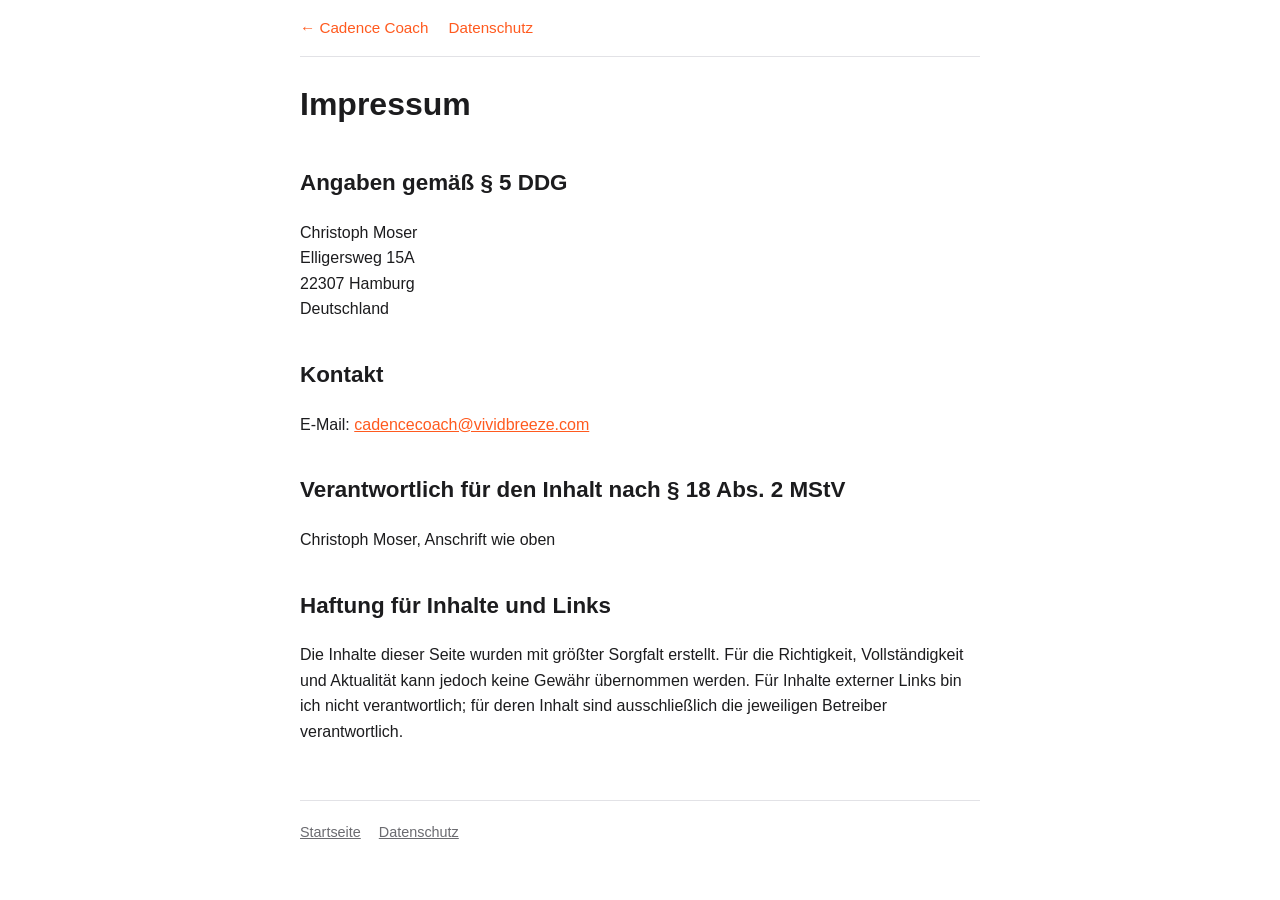
==== impressum.html @ ab38ec8d "Add Cadence Coach website (landing page, privacy, impressum) Co-Authored-By: Claude Sonnet 5.5 <nore" ====
<!DOCTYPE html>
<html lang="de">
<head>
  <meta charset="utf-8">
  <meta name="viewport" content="width=device-width, initial-scale=1">
  <title>Impressum – Cadence Coach</title>
  <link rel="stylesheet" href="style.css">
</head>
<body>
  <div class="wrap">

    <nav class="top">
      <a href="index.html">← Cadence Coach</a>
      <a href="privacy.html">Datenschutz</a>
    </nav>

    <h1>Impressum</h1>

    <h2>Angaben gemäß § 5 DDG</h2>
    <p>
      Christoph Moser<br>
      Elligersweg 15A<br>
      22307 Hamburg<br>
      Deutschland
    </p>

    <h2>Kontakt</h2>
    <p>
      E-Mail: <a href="mailto:cadencecoach@vividbreeze.com">cadencecoach@vividbreeze.com</a>
    </p>

    <h2>Verantwortlich für den Inhalt nach § 18 Abs. 2 MStV</h2>
    <p>
      Christoph Moser, Anschrift wie oben
    </p>

    <h2>Haftung für Inhalte und Links</h2>
    <p>
      Die Inhalte dieser Seite wurden mit größter Sorgfalt erstellt. Für die Richtigkeit,
      Vollständigkeit und Aktualität kann jedoch keine Gewähr übernommen werden. Für Inhalte
      externer Links bin ich nicht verantwortlich; für deren Inhalt sind ausschließlich die jeweiligen
      Betreiber verantwortlich.
    </p>

    <footer>
      <a href="index.html">Startseite</a>
      <a href="privacy.html">Datenschutz</a>
    </footer>

  </div>
</body>
</html>
---- style.css ----
:root {
  --bg: #ffffff;
  --text: #1c1c1e;
  --muted: #6b6b70;
  --accent: #ff5a1f;
  --card: #f5f5f7;
  --border: #e2e2e6;
}

@media (prefers-color-scheme: dark) {
  :root {
    --bg: #111113;
    --text: #f2f2f4;
    --muted: #9a9aa2;
    --accent: #ff7a45;
    --card: #1c1c1f;
    --border: #2c2c30;
  }
}

* { box-sizing: border-box; }

body {
  margin: 0;
  background: var(--bg);
  color: var(--text);
  font-family: -apple-system, BlinkMacSystemFont, "Segoe UI", Roboto, Helvetica, Arial, sans-serif;
  line-height: 1.6;
}

.wrap {
  max-width: 720px;
  margin: 0 auto;
  padding: 0 20px;
}

header.hero {
  padding: 64px 0 40px;
  text-align: center;
}

header.hero h1 {
  font-size: 2.4rem;
  margin: 0 0 8px;
  letter-spacing: -0.02em;
}

header.hero p.tagline {
  font-size: 1.15rem;
  color: var(--muted);
  margin: 0;
}

h2 { margin-top: 2.2rem; font-size: 1.4rem; }
h3 { margin-top: 1.6rem; font-size: 1.1rem; }

a { color: var(--accent); }

.card {
  background: var(--card);
  border: 1px solid var(--border);
  border-radius: 14px;
  padding: 18px 22px;
  margin: 18px 0;
}

ul { padding-left: 1.2rem; }
li { margin: 4px 0; }

nav.top {
  padding: 16px 0;
  border-bottom: 1px solid var(--border);
  font-size: 0.95rem;
}

nav.top a { margin-right: 16px; text-decoration: none; }
nav.top a:hover { text-decoration: underline; }

footer {
  margin: 56px 0 32px;
  padding-top: 20px;
  border-top: 1px solid var(--border);
  color: var(--muted);
  font-size: 0.9rem;
}

footer a { color: var(--muted); margin-right: 14px; }

.note {
  color: var(--muted);
  font-size: 0.9rem;
}
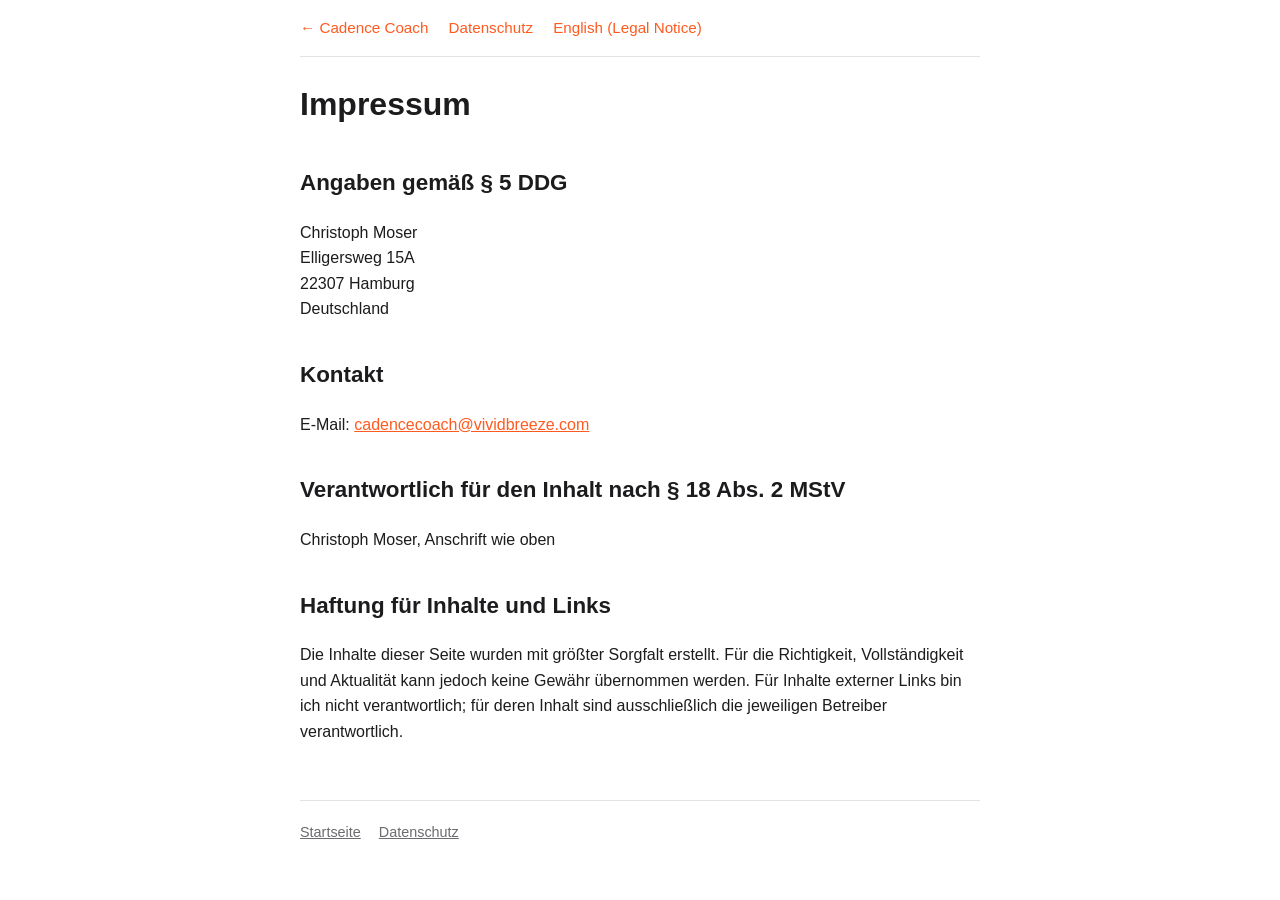
==== commit 54a53f6b: "Add English version of the website and language switcher Co-Authored-By: Claude Sonnet 5.5 <noreply@" ====
--- a/impressum.html
+++ b/impressum.html
@@ -5,6 +5,8 @@
   <meta name="viewport" content="width=device-width, initial-scale=1">
   <title>Impressum – Cadence Coach</title>
   <link rel="stylesheet" href="style.css">
+  <link rel="alternate" hreflang="de" href="https://vividbreeze.github.io/cadenceCoach/impressum.html">
+  <link rel="alternate" hreflang="en" href="https://vividbreeze.github.io/cadenceCoach/en/legal-notice.html">
 </head>
 <body>
   <div class="wrap">
@@ -12,6 +14,7 @@
     <nav class="top">
       <a href="index.html">← Cadence Coach</a>
       <a href="privacy.html">Datenschutz</a>
+      <a href="en/legal-notice.html">English (Legal Notice)</a>
     </nav>
 
     <h1>Impressum</h1>
